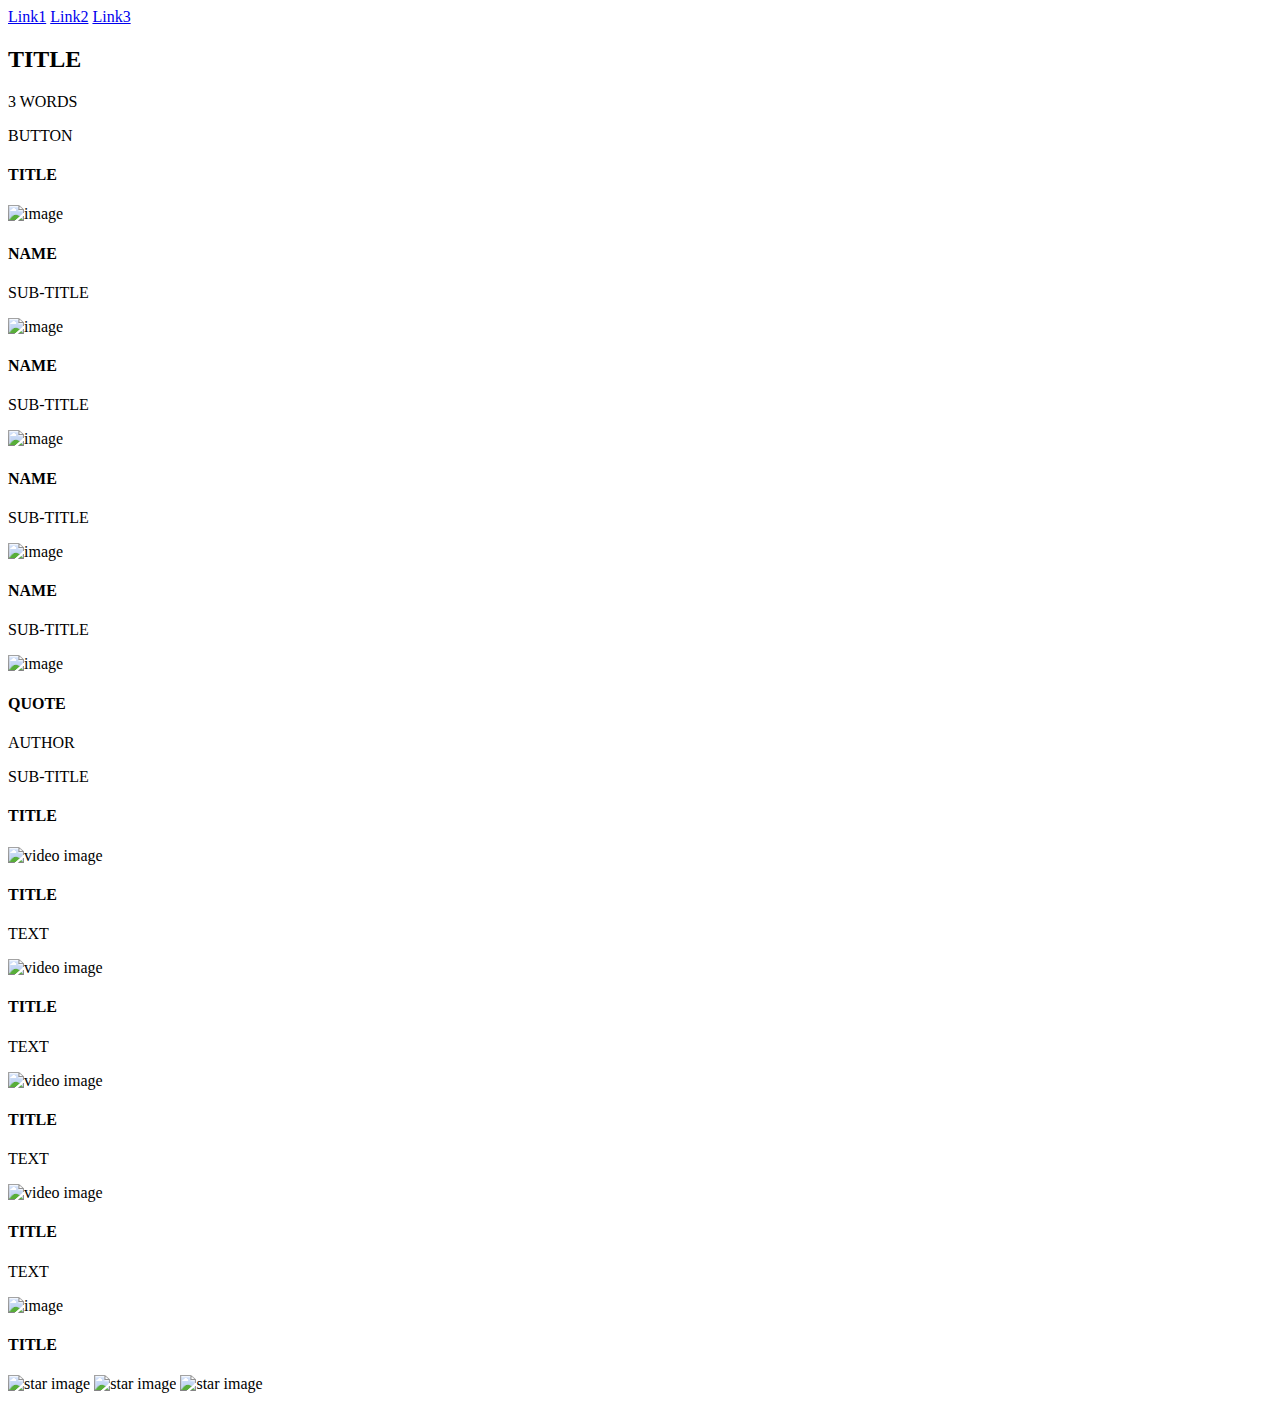
==== css_advanced/index.html @ d5ddb087 "README.md" ====
<!DOCTYPE html>
<html lang="en">
  <head>
    <meta charset="UTF-8" />
    <meta name="viewport" content="width=device-width, initial-scale=1.0" />
    <title>Wireframe</title>
    <link href="base.css" rel="stylesheet" />
    <link href="styles.css" rel="stylesheet" />
  </head>
  <body class="work_on_smartphone">
    <header>
      <nav>
        <a href="#">Link1</a>
        <a href="#">Link2</a>
        <a href="#">Link3</a>
      </nav>
    </header>
    <main>
      <section>
        <div>
          <h2>TITLE</h2>
          <p>3 WORDS</p>
          <p>BUTTON</p>
        </div>
        <div>
          <h4>TITLE</h4>
        </div>
        <div>
          <img src="image/engineer.png" alt="image" />
          <h4>NAME</h4>
          <p>SUB-TITLE</p>
        </div>
        <div>
          <img src="image/engineer.png" alt="image" />
          <h4>NAME</h4>
          <p>SUB-TITLE</p>
        </div>
        <div>
          <img src="image/engineer.png" alt="image" />
          <h4>NAME</h4>
          <p>SUB-TITLE</p>
        </div>
        <div>
          <img src="image/engineer.png" alt="image" />
          <h4>NAME</h4>
          <p>SUB-TITLE</p>
        </div>
      </section>
      <section>
        <div>
          <img src="image/engineer.png" alt="image" />
        </div>
        <div>
          <h4>QUOTE</h4>
          <p>AUTHOR</p>
          <p>SUB-TITLE</p>
        </div>
      </section>
      <section>
        <h4>TITLE</h4>
        <div class="video-block">
          <img src="video_image" alt="video image" />
          <h4>TITLE</h4>
          <p>TEXT</p>
        </div>
        <div class="video-block">
          <img src="video_image" alt="video image" />
          <h4>TITLE</h4>
          <p>TEXT</p>
        </div>
        <div class="video-block">
          <img src="video_image" alt="video image" />
          <h4>TITLE</h4>
          <p>TEXT</p>
        </div>
        <div class="video-block">
          <img src="video_image" alt="video image" />
          <h4>TITLE</h4>
          <p>TEXT</p>
        </div>
        <div class="Author-block">
          <img src="image" alt="image" />
          <h4>TITLE</h4>
        </div>
        <div class="rating-block">
          <div class="star-images">
            <img src="star_image" alt="star image" />
            <img src="star_image" alt="star image" />
            <img src="star_image" alt="star image" />
            <img src="star_image" alt="star image"
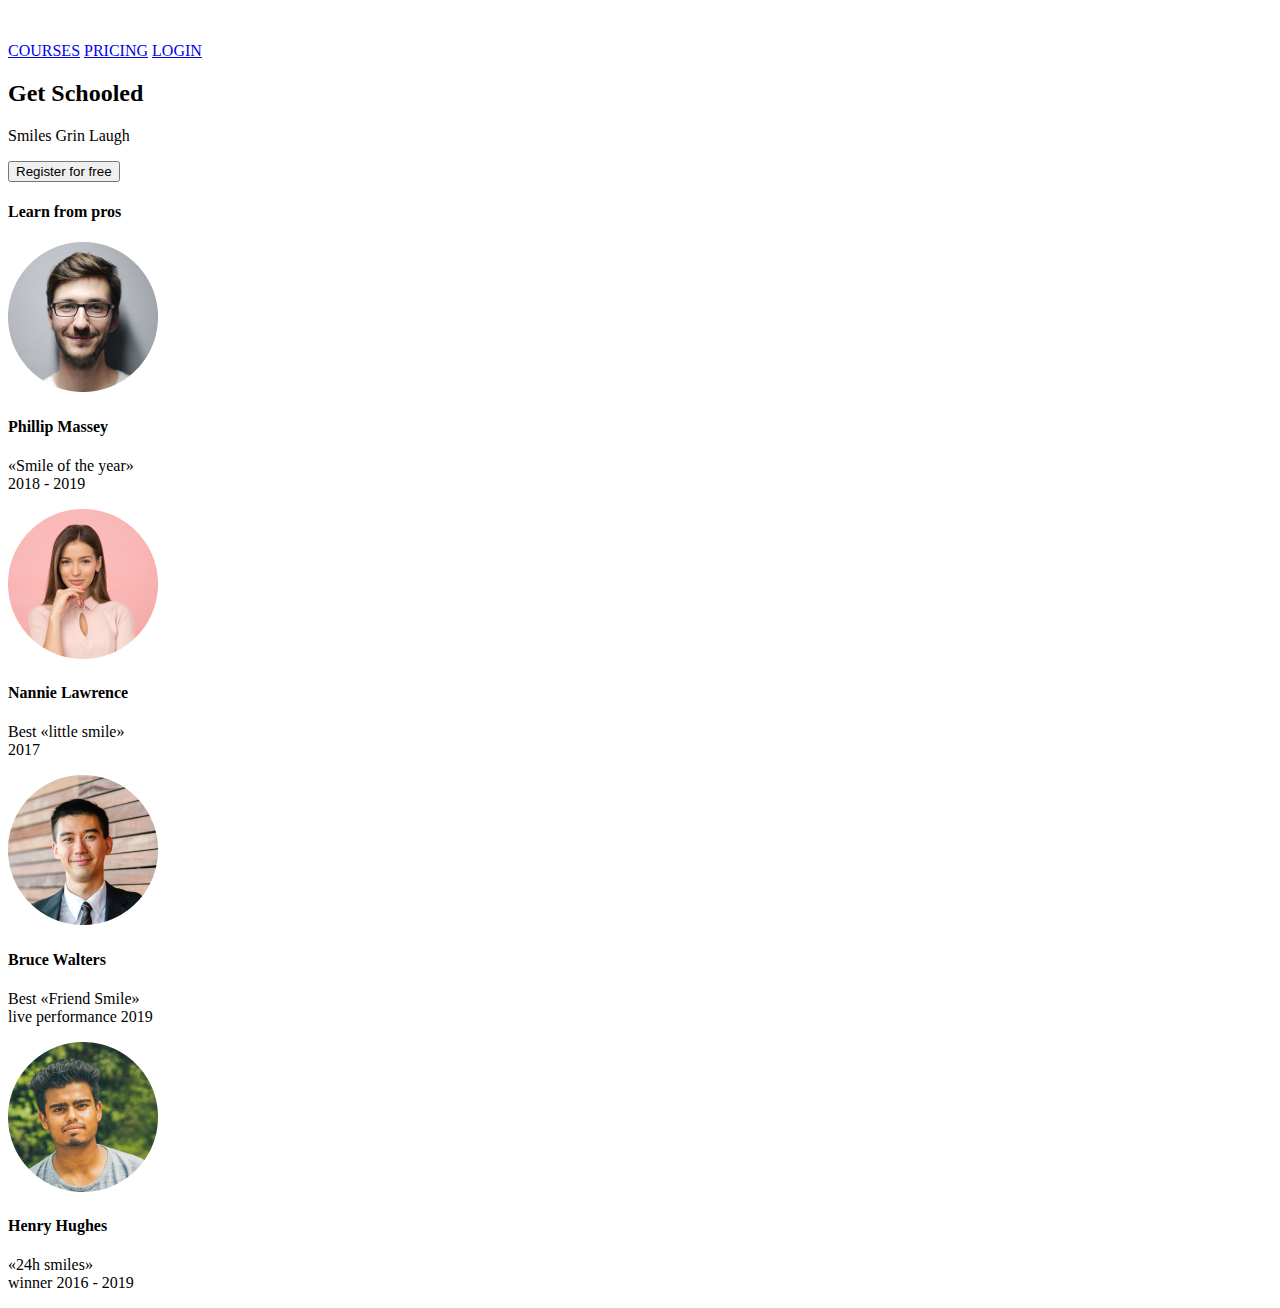
==== commit c4cc46ab: "smiles" ====
--- a/css_advanced/index.html
+++ b/css_advanced/index.html
@@ -1,91 +1,56 @@
 <!DOCTYPE html>
 <html lang="en">
   <head>
-    <meta charset="UTF-8" />
     <meta name="viewport" content="width=device-width, initial-scale=1.0" />
     <title>Wireframe</title>
-    <link href="base.css" rel="stylesheet" />
     <link href="styles.css" rel="stylesheet" />
   </head>
-  <body class="work_on_smartphone">
+  <body>
+    <!--Header-->
     <header>
+      <a href="#">
+        <img src="images/logo.png" alt="Logo" />
+      </a>
       <nav>
-        <a href="#">Link1</a>
-        <a href="#">Link2</a>
-        <a href="#">Link3</a>
+        <a href="#">COURSES</a>
+        <a href="#">PRICING</a>
+        <a href="#">LOGIN</a>
       </nav>
     </header>
     <main>
       <section>
         <div>
-          <h2>TITLE</h2>
-          <p>3 WORDS</p>
-          <p>BUTTON</p>
+          <h2>Get Schooled</h2>
+          <p>Smiles Grin Laugh</p>
+          <button>Register for free</button>
         </div>
         <div>
-          <h4>TITLE</h4>
+          <h4>Learn from pros</h4>
         </div>
         <div>
-          <img src="image/engineer.png" alt="image" />
-          <h4>NAME</h4>
-          <p>SUB-TITLE</p>
+          <img src="images/avatar.png" alt="Image" />
+          <h4>Phillip Massey</h4>
+          <p>«Smile of the year»<br />2018 - 2019</p>
         </div>
         <div>
-          <img src="image/engineer.png" alt="image" />
-          <h4>NAME</h4>
-          <p>SUB-TITLE</p>
+          <img src="images/avatar (1).png" alt="Image" />
+          <h4>Nannie Lawrence</h4>
+          <p>
+            Best «little smile»<br />
+            2017
+          </p>
         </div>
         <div>
-          <img src="image/engineer.png" alt="image" />
-          <h4>NAME</h4>
-          <p>SUB-TITLE</p>
+          <img src="images/avatar (2).png" alt="Image" />
+          <h4>Bruce Walters</h4>
+          <p>Best «Friend Smile» <br />live performance 2019</p>
         </div>
         <div>
-          <img src="image/engineer.png" alt="image" />
-          <h4>NAME</h4>
-          <p>SUB-TITLE</p>
+          <img src="images/avatar (3).png" alt="Image" />
+          <h4>Henry Hughes</h4>
+          <p>«24h smiles» <br />winner 2016 - 2019</p>
         </div>
       </section>
-      <section>
-        <div>
-          <img src="image/engineer.png" alt="image" />
-        </div>
-        <div>
-          <h4>QUOTE</h4>
-          <p>AUTHOR</p>
-          <p>SUB-TITLE</p>
-        </div>
-      </section>
-      <section>
-        <h4>TITLE</h4>
-        <div class="video-block">
-          <img src="video_image" alt="video image" />
-          <h4>TITLE</h4>
-          <p>TEXT</p>
-        </div>
-        <div class="video-block">
-          <img src="video_image" alt="video image" />
-          <h4>TITLE</h4>
-          <p>TEXT</p>
-        </div>
-        <div class="video-block">
-          <img src="video_image" alt="video image" />
-          <h4>TITLE</h4>
-          <p>TEXT</p>
-        </div>
-        <div class="video-block">
-          <img src="video_image" alt="video image" />
-          <h4>TITLE</h4>
-          <p>TEXT</p>
-        </div>
-        <div class="Author-block">
-          <img src="image" alt="image" />
-          <h4>TITLE</h4>
-        </div>
-        <div class="rating-block">
-          <div class="star-images">
-            <img src="star_image" alt="star image" />
-            <img src="star_image" alt="star image" />
-            <img src="star_image" alt="star image" />
-            <img src="star_image" alt="star image"
-            
+    </main>
+  </body>
+</html>
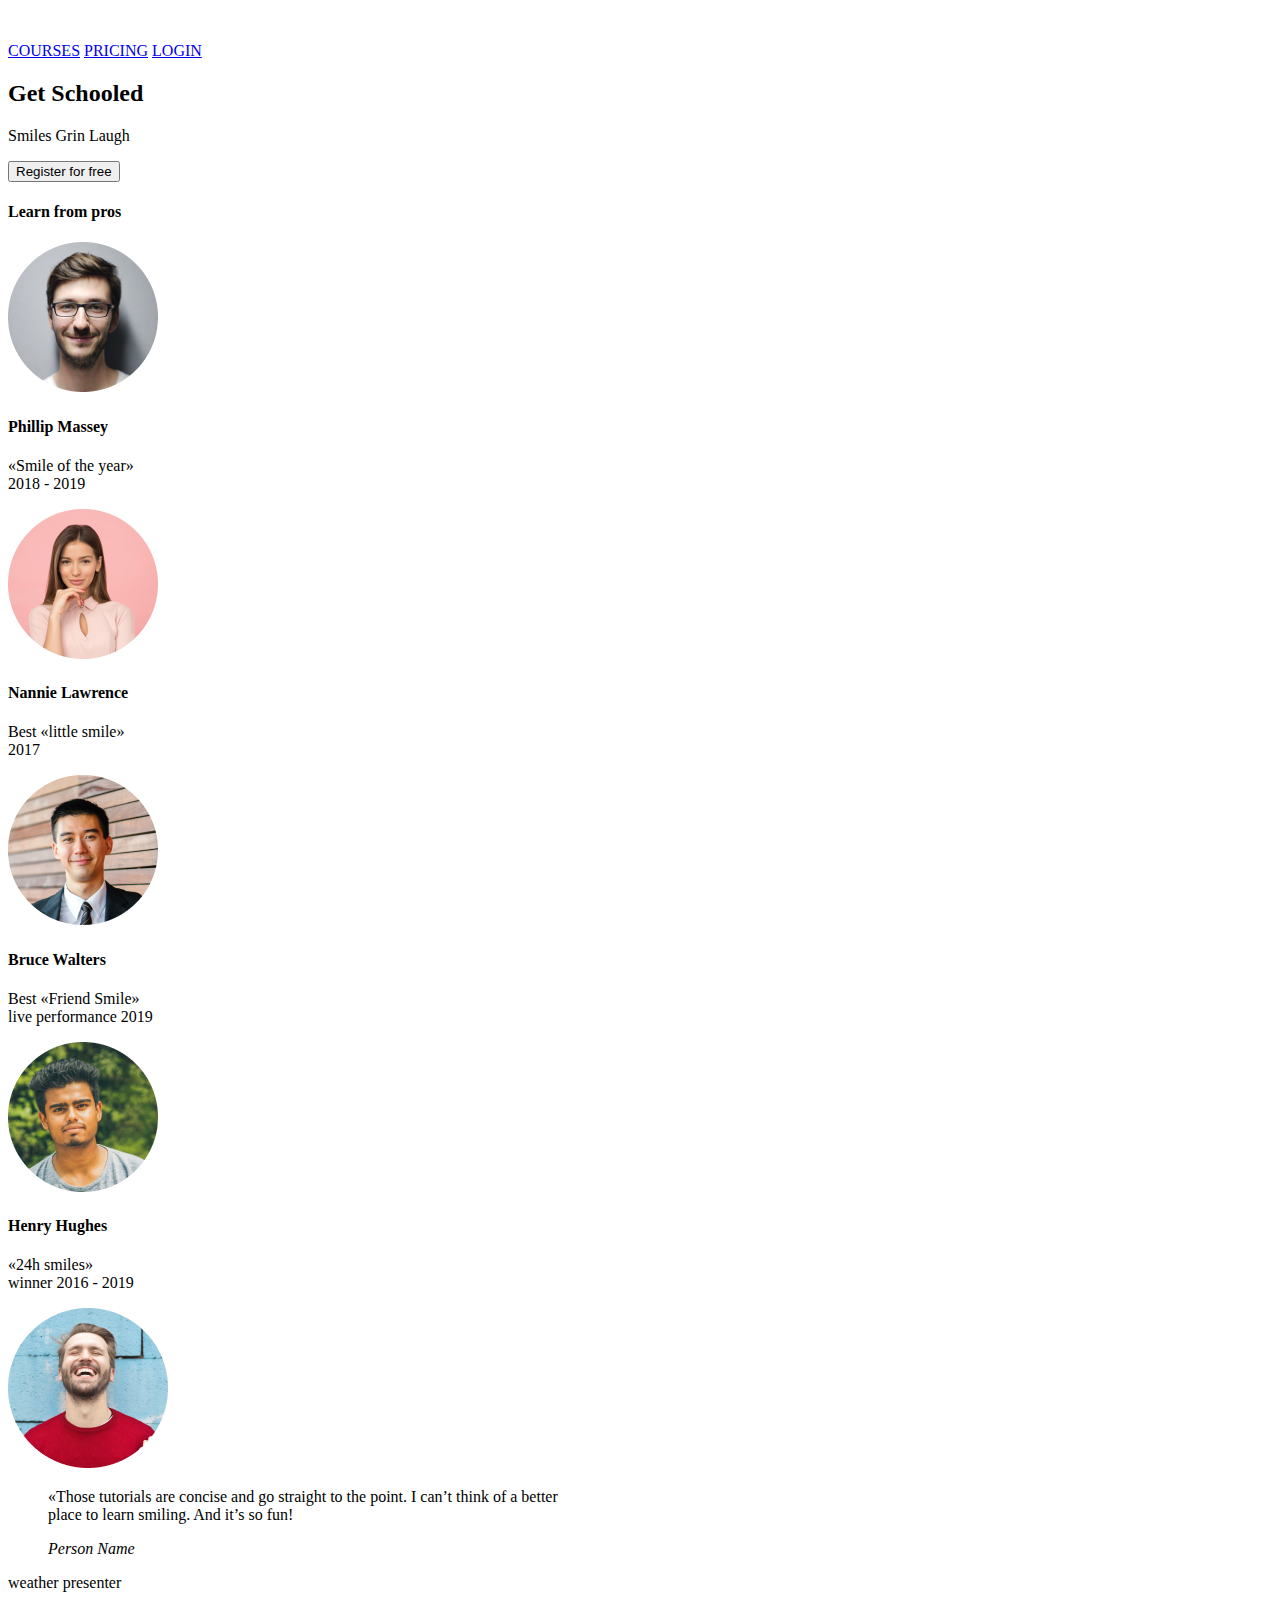
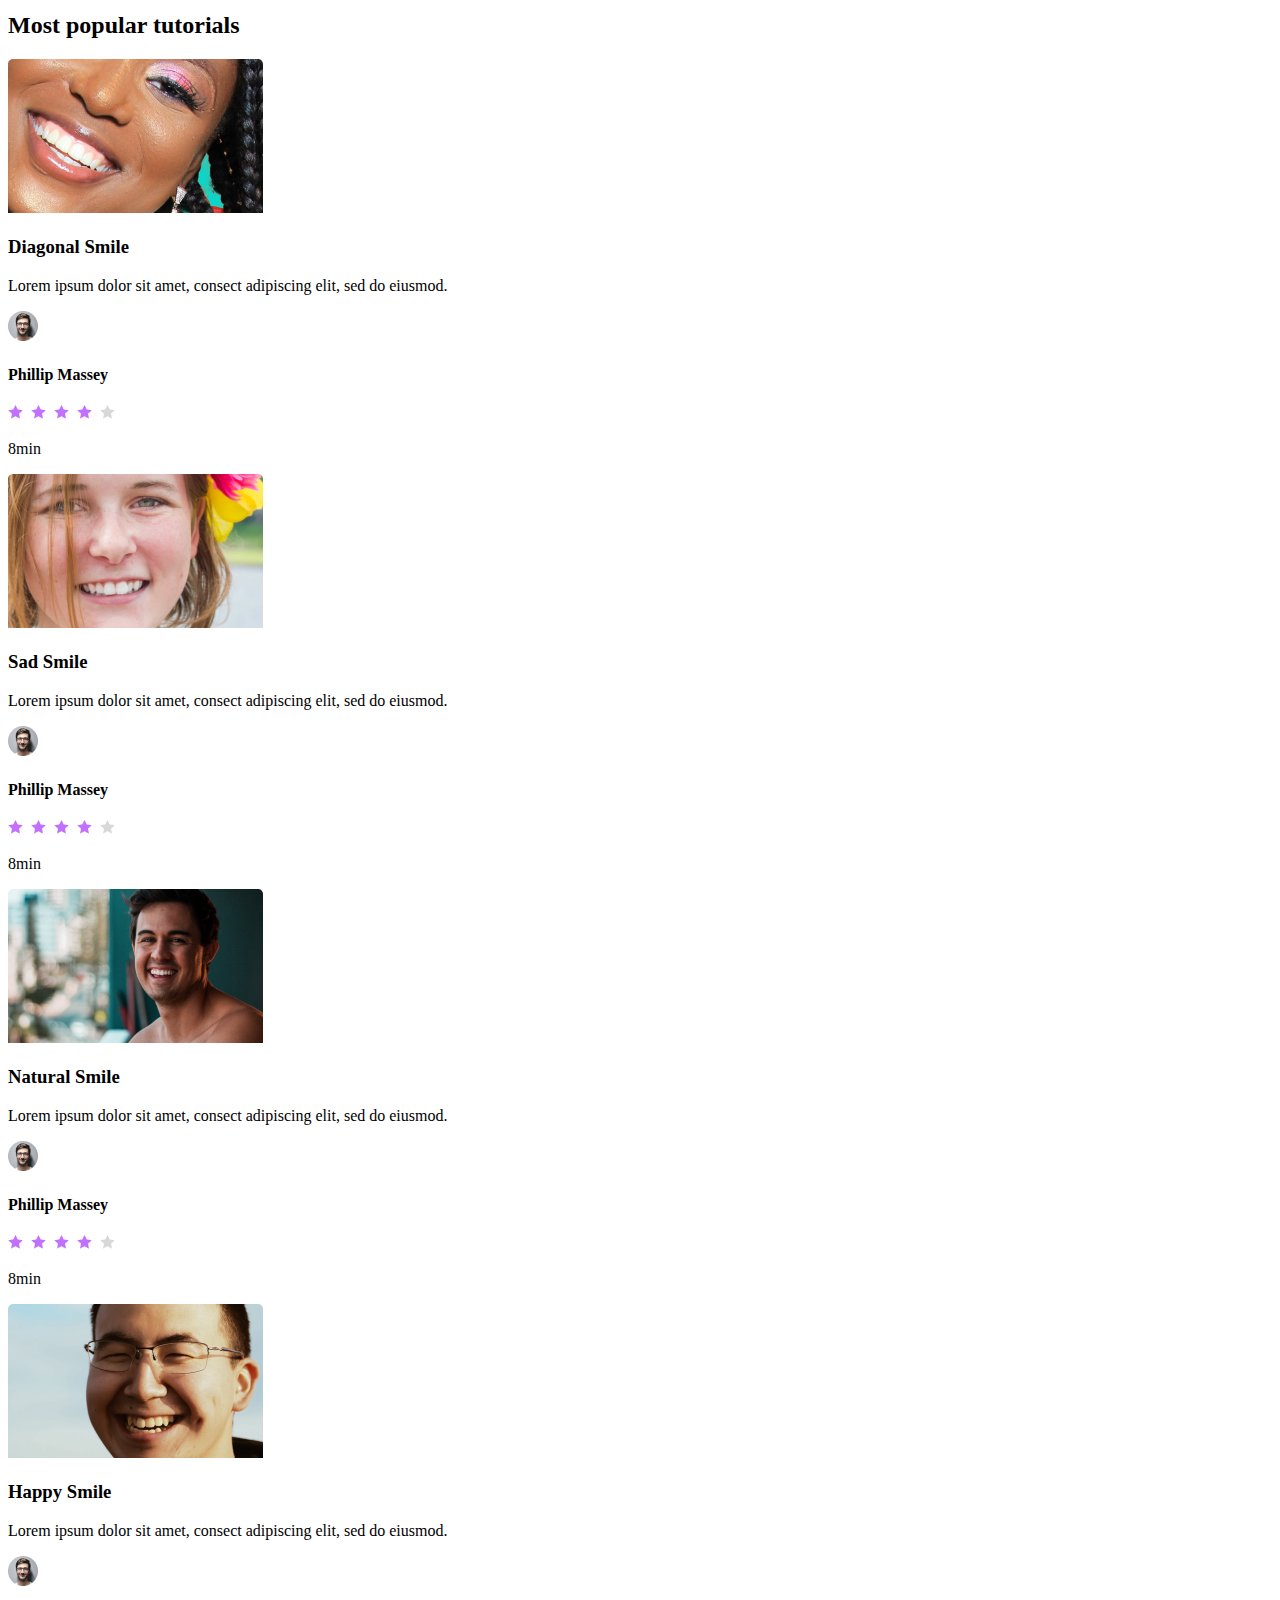
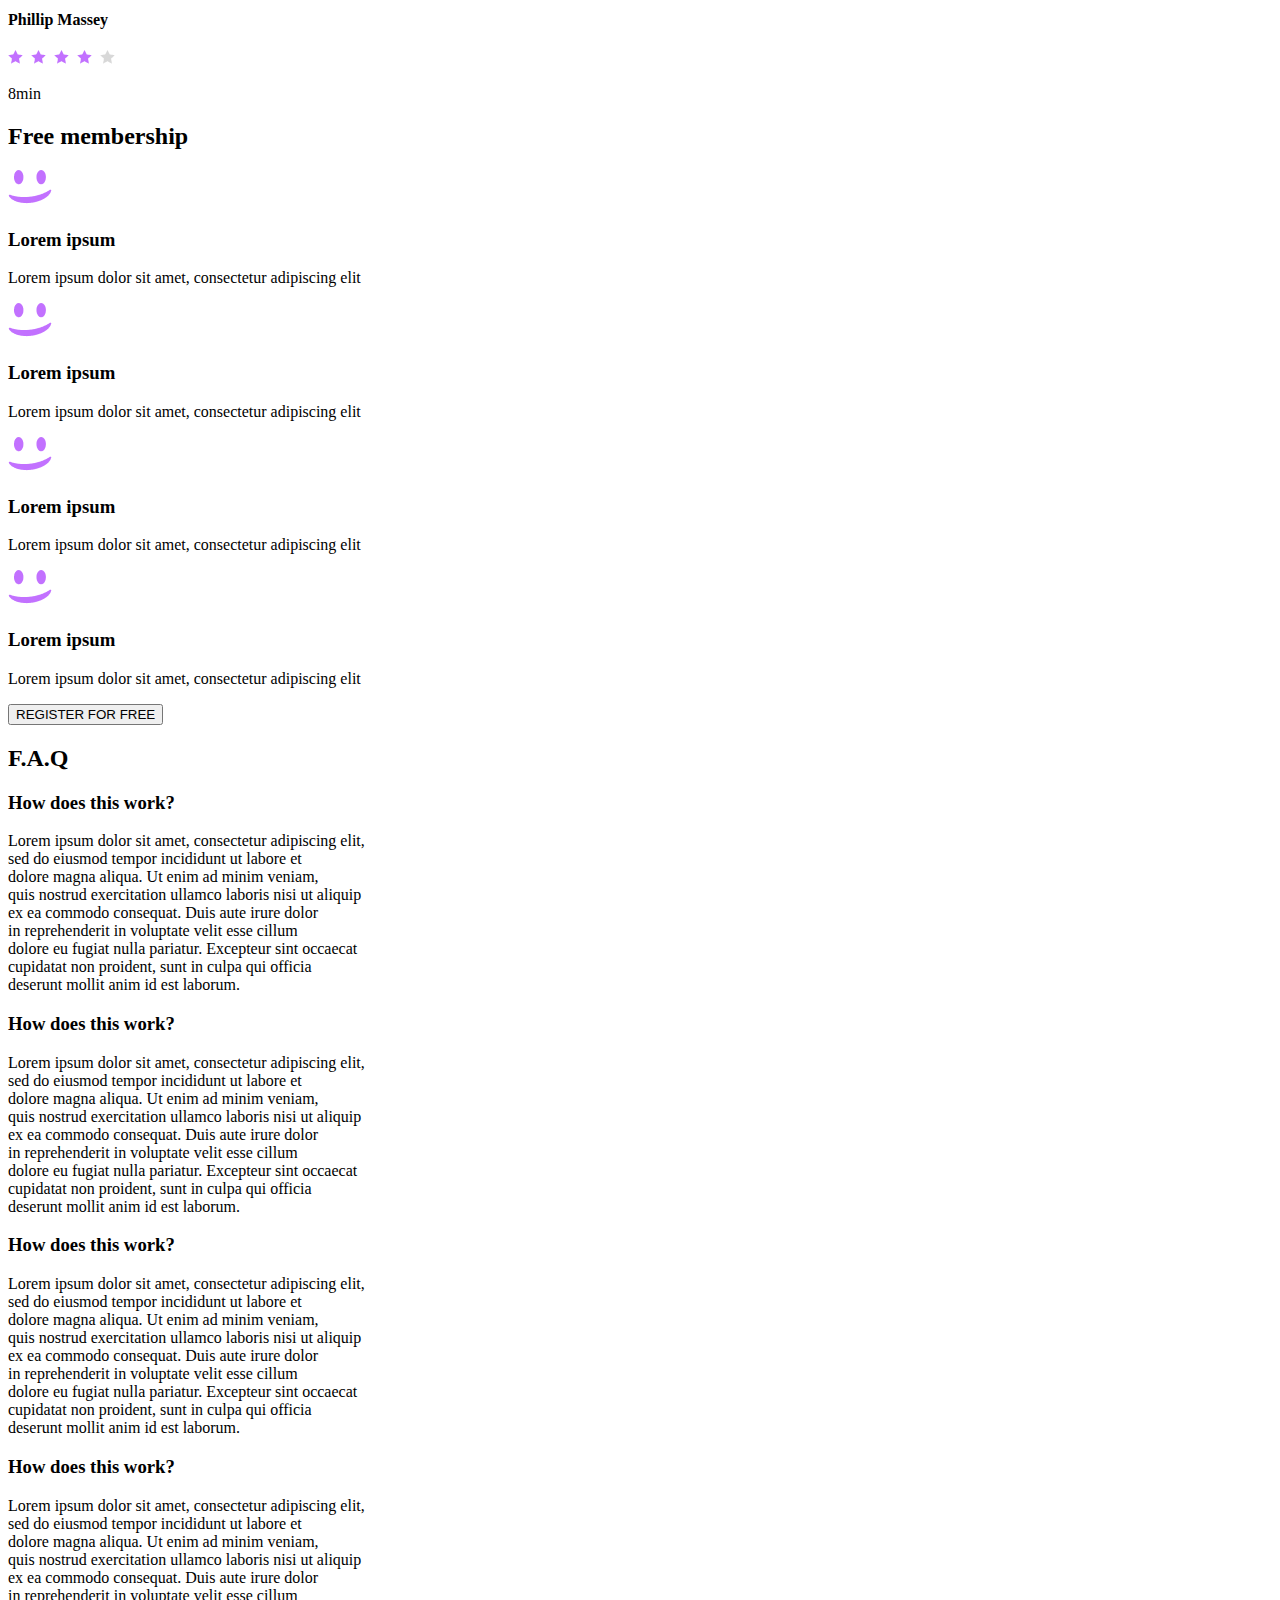
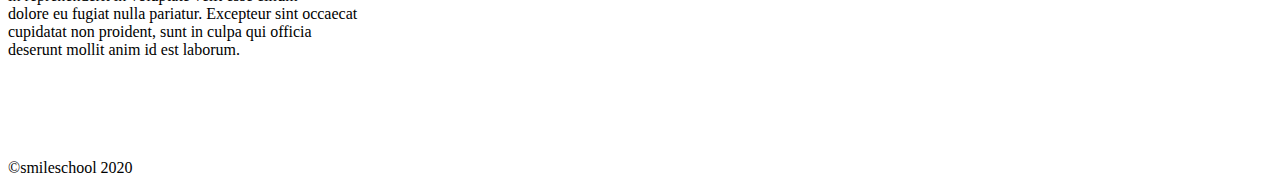
==== commit 618c6708: "html advance" ====
--- a/css_advanced/index.html
+++ b/css_advanced/index.html
@@ -51,6 +51,226 @@
           <p>«24h smiles» <br />winner 2016 - 2019</p>
         </div>
       </section>
+      <!--Qoute-->
+      <section id="quote-section">
+        <div>
+          <img src="images/avatar (4).png" alt="Quote Image" />
+        </div>
+        <div>
+          <blockquote>
+            <p>
+              «Those tutorials are concise and go straight to the point. I can’t
+              think of a better<br />
+              place to learn smiling. And it’s so fun!
+            </p>
+            <cite>Person Name</cite>
+          </blockquote>
+          <p>weather presenter</p>
+        </div>
+      </section>
+      <!--Video-->
+      <section>
+        <h2>Most popular tutorials</h2>
+
+        <div class="video-block">
+          <img src="images/preview.png" alt="Video 1" />
+          <h3>Diagonal Smile</h3>
+          <p>
+            Lorem ipsum dolor sit amet, consect adipiscing elit, sed do eiusmod.
+          </p>
+
+          <div class="author-block">
+            <img src="images/avatar (5).png" alt="Author 1" />
+            <h4>Phillip Massey</h4>
+          </div>
+
+          <div class="rating-block">
+            <div class="stars">
+              <img src="images/rating.png" alt="Star" />
+            </div>
+            <p>8min</p>
+          </div>
+        </div>
+
+        <div class="video-block">
+          <img src="images/preview (1).png" alt="Video 2" />
+          <h3>Sad Smile</h3>
+          <p>
+            Lorem ipsum dolor sit amet, consect adipiscing elit, sed do eiusmod.
+          </p>
+
+          <div class="author-block">
+            <img src="images/avatar (5).png" alt="Author 2" />
+            <h4>Phillip Massey</h4>
+          </div>
+
+          <div class="rating-block">
+            <div class="stars">
+              <img src="images/rating.png" alt="Star" />
+            </div>
+            <p>8min</p>
+          </div>
+        </div>
+
+        <div class="video-block">
+          <img src="images/preview (2).png" alt="Video 3" />
+          <h3>Natural Smile</h3>
+          <p>
+            Lorem ipsum dolor sit amet, consect adipiscing elit, sed do eiusmod.
+          </p>
+
+          <div class="author-block">
+            <img src="images/avatar (5).png" alt="Author 3" />
+            <h4>Phillip Massey</h4>
+          </div>
+
+          <div class="rating-block">
+            <div class="stars">
+              <img src="images/rating.png" alt="Star" />
+            </div>
+            <p>8min</p>
+          </div>
+        </div>
+
+        <div class="video-block">
+          <img src="images/preview (3).png" alt="Video 4" />
+          <h3>Happy Smile</h3>
+          <p>
+            Lorem ipsum dolor sit amet, consect adipiscing elit, sed do eiusmod.
+          </p>
+
+          <div class="author-block">
+            <img src="images/avatar (5).png" alt="Author 4" />
+            <h4>Phillip Massey</h4>
+          </div>
+
+          <div class="rating-block">
+            <div class="stars">
+              <img src="images/rating.png" alt="Star" />
+            </div>
+            <p>8min</p>
+          </div>
+        </div>
+      </section>
+      <!--Membership-->
+      <section>
+        <h2>Free membership</h2>
+
+        <div class="block-item">
+          <img src="images/smile.png" alt="Image 1" />
+          <h3>Lorem ipsum</h3>
+          <p>Lorem ipsum dolor sit amet, consectetur adipiscing elit</p>
+        </div>
+
+        <div class="block-item">
+          <img src="images/smile.png" alt="Image 2" />
+          <h3>Lorem ipsum</h3>
+          <p>Lorem ipsum dolor sit amet, consectetur adipiscing elit</p>
+        </div>
+
+        <div class="block-item">
+          <img src="images/smile.png" alt="Image 3" />
+          <h3>Lorem ipsum</h3>
+          <p>Lorem ipsum dolor sit amet, consectetur adipiscing elit</p>
+        </div>
+
+        <div class="block-item">
+          <img src="images/smile.png" alt="Image 4" />
+          <h3>Lorem ipsum</h3>
+          <p>Lorem ipsum dolor sit amet, consectetur adipiscing elit</p>
+        </div>
+        <div class="button">
+          <button>REGISTER FOR FREE</button>
+        </div>
+      </section>
+      <!--FAQ-->
+      <section>
+        <h2>F.A.Q</h2>
+
+        <div class="row-block">
+          <div class="item-block">
+            <h3>How does this work?</h3>
+            <p>
+              Lorem ipsum dolor sit amet, consectetur adipiscing elit, <br />sed
+              do eiusmod tempor incididunt ut labore et <br />dolore magna
+              aliqua. Ut enim ad minim veniam,<br />
+              quis nostrud exercitation ullamco laboris nisi ut aliquip<br />
+              ex ea commodo consequat. Duis aute irure dolor<br />
+              in reprehenderit in voluptate velit esse cillum<br />
+              dolore eu fugiat nulla pariatur. Excepteur sint occaecat<br />
+              cupidatat non proident, sunt in culpa qui officia<br />
+              deserunt mollit anim id est laborum.
+            </p>
+          </div>
+          <div class="item-block">
+            <h3>How does this work?</h3>
+            <p>
+              Lorem ipsum dolor sit amet, consectetur adipiscing elit, <br />sed
+              do eiusmod tempor incididunt ut labore et <br />dolore magna
+              aliqua. Ut enim ad minim veniam,<br />
+              quis nostrud exercitation ullamco laboris nisi ut aliquip<br />
+              ex ea commodo consequat. Duis aute irure dolor<br />
+              in reprehenderit in voluptate velit esse cillum<br />
+              dolore eu fugiat nulla pariatur. Excepteur sint occaecat<br />
+              cupidatat non proident, sunt in culpa qui officia<br />
+              deserunt mollit anim id est laborum.
+            </p>
+          </div>
+        </div>
+
+        <div class="row-block">
+          <div class="item-block">
+            <h3>How does this work?</h3>
+            <p>
+              Lorem ipsum dolor sit amet, consectetur adipiscing elit, <br />sed
+              do eiusmod tempor incididunt ut labore et <br />dolore magna
+              aliqua. Ut enim ad minim veniam,<br />
+              quis nostrud exercitation ullamco laboris nisi ut aliquip<br />
+              ex ea commodo consequat. Duis aute irure dolor<br />
+              in reprehenderit in voluptate velit esse cillum<br />
+              dolore eu fugiat nulla pariatur. Excepteur sint occaecat<br />
+              cupidatat non proident, sunt in culpa qui officia<br />
+              deserunt mollit anim id est laborum.
+            </p>
+          </div>
+          <div class="item-block">
+            <h3>How does this work?</h3>
+            <p>
+              Lorem ipsum dolor sit amet, consectetur adipiscing elit, <br />sed
+              do eiusmod tempor incididunt ut labore et <br />dolore magna
+              aliqua. Ut enim ad minim veniam,<br />
+              quis nostrud exercitation ullamco laboris nisi ut aliquip<br />
+              ex ea commodo consequat. Duis aute irure dolor<br />
+              in reprehenderit in voluptate velit esse cillum<br />
+              dolore eu fugiat nulla pariatur. Excepteur sint occaecat<br />
+              cupidatat non proident, sunt in culpa qui officia<br />
+              deserunt mollit anim id est laborum.
+            </p>
+          </div>
+        </div>
+      </section>
     </main>
+    <!--Footer-->
+    <footer>
+      <div class="global-block">
+        <div class="row-block">
+          <img src="images/logo.png" alt="logo" />
+
+          <div class="block-with-images">
+            <a href="www.facebook.com"
+              ><img src="images/Combined Shape (1).png" alt="facebook"
+            /></a>
+            <a href="www,twitter,com"
+              ><img src="images/Combined Shape.png" alt="twitter"
+            /></a>
+            <a href="www.instagram.com"
+              ><img src="images/Instagram_White.png" alt="instagram"
+            /></a>
+          </div>
+
+          <p>©smileschool 2020</p>
+        </div>
+      </div>
+    </footer>
   </body>
 </html>
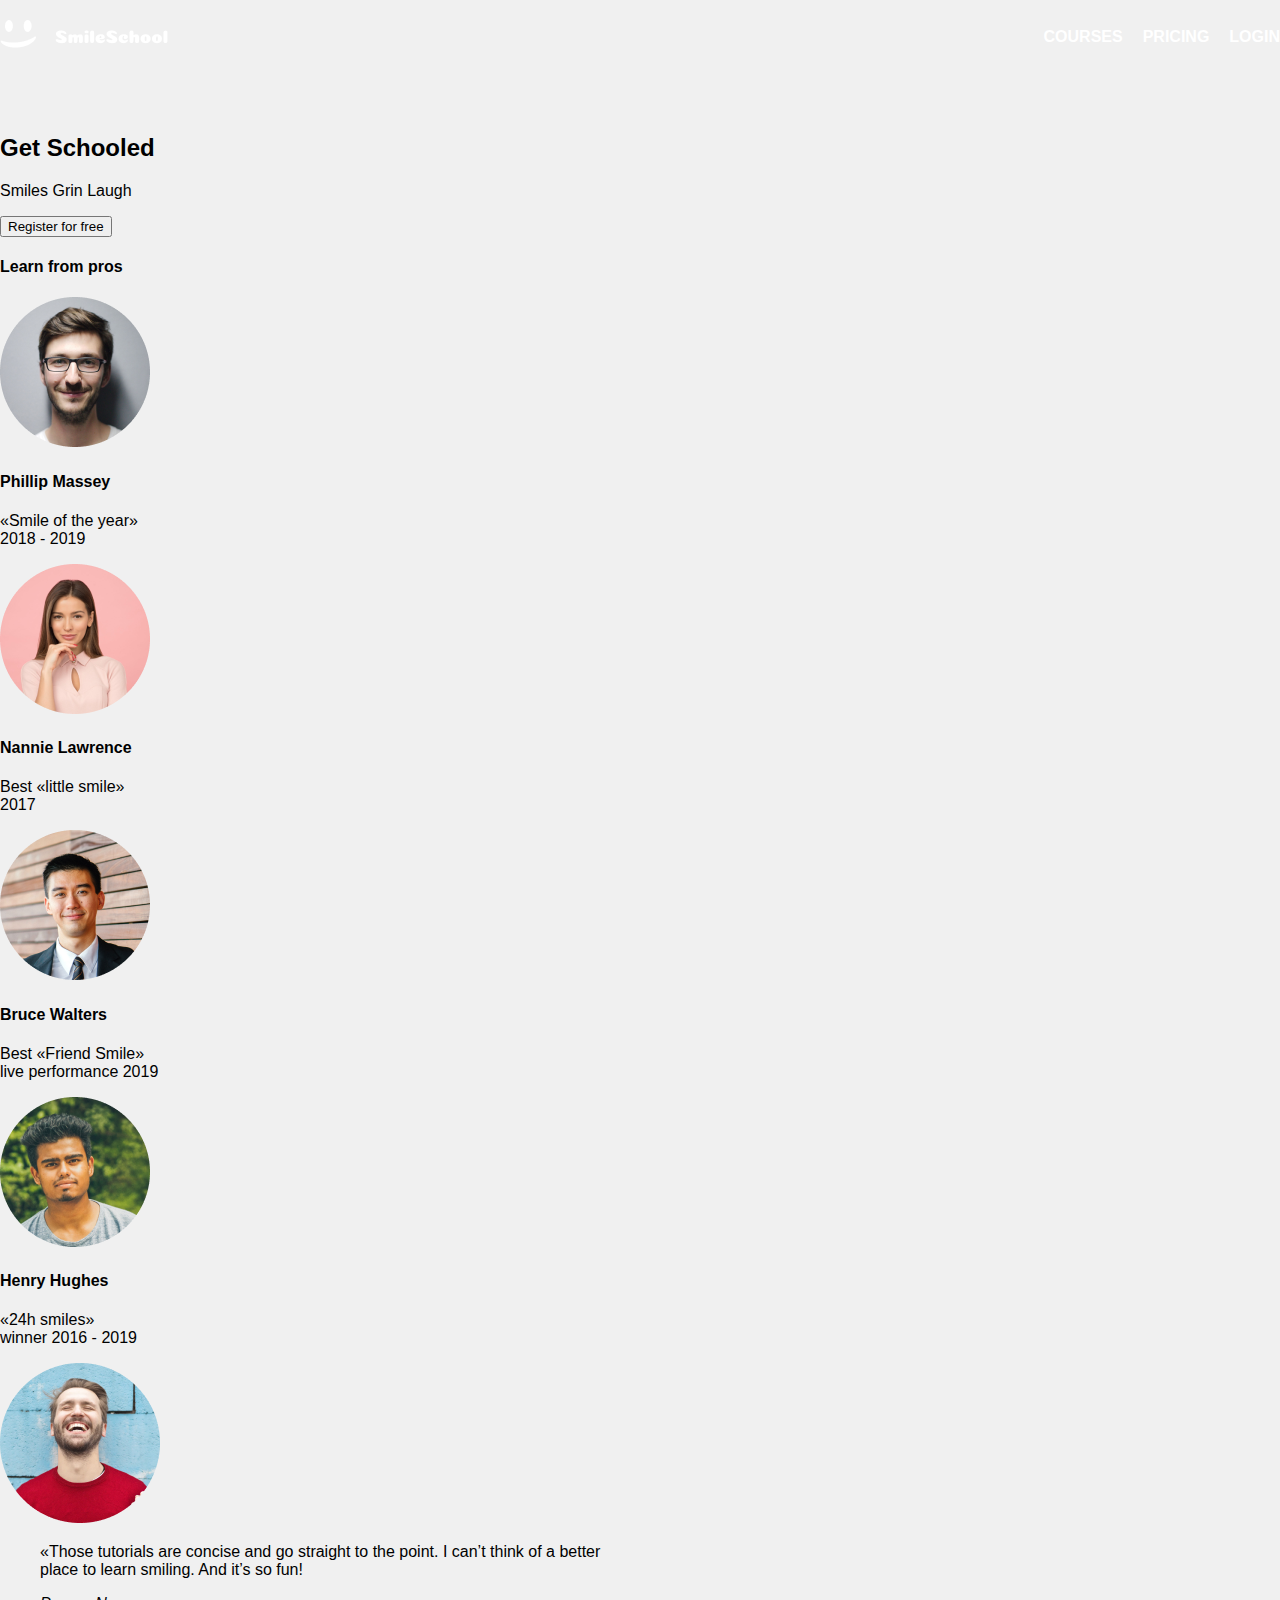
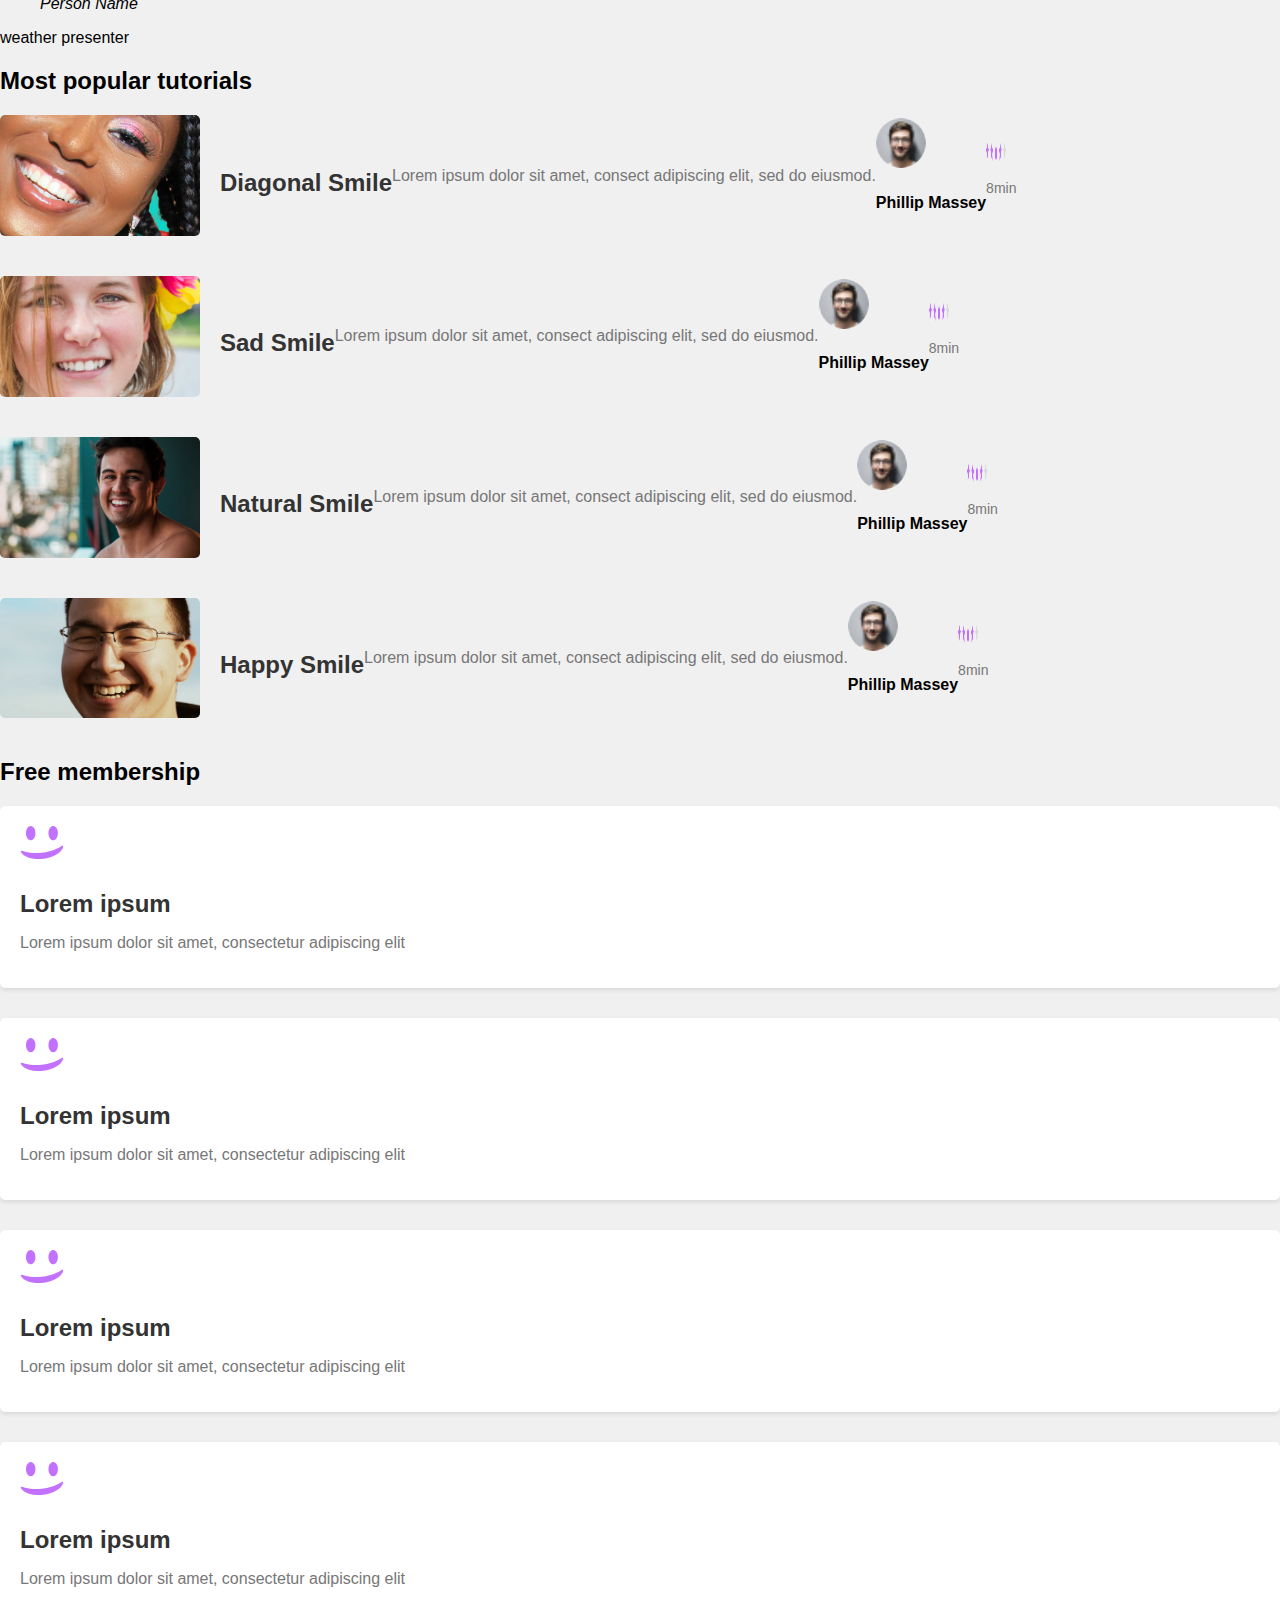
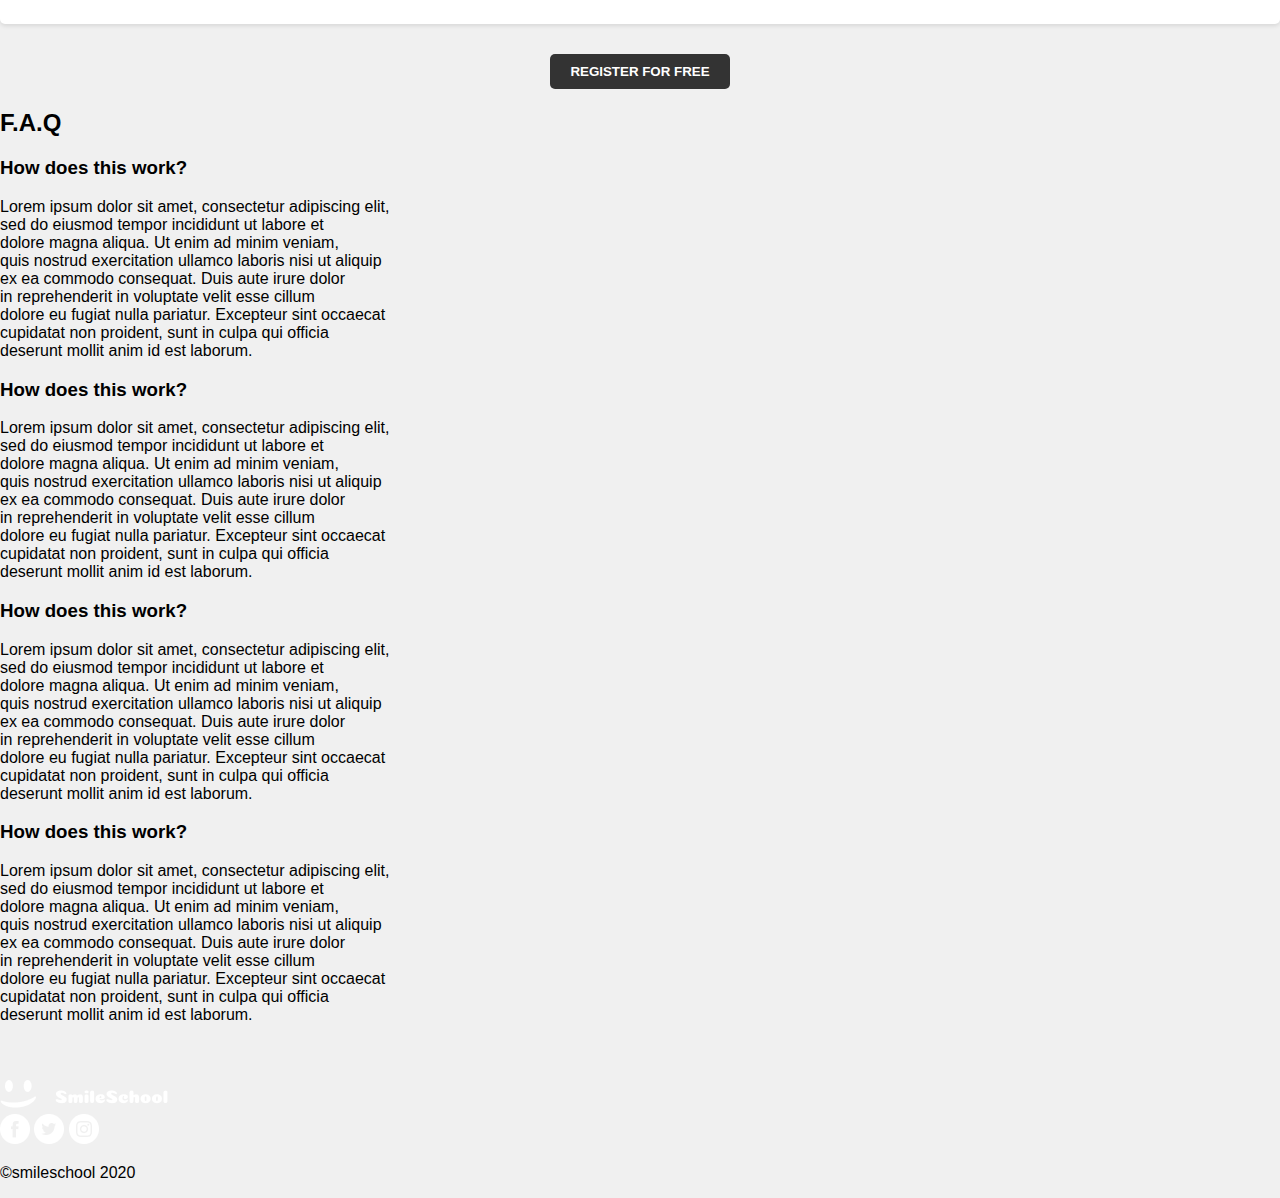
==== commit 7489c693: "nh" ====
--- a/css_advanced/index.html
+++ b/css_advanced/index.html
@@ -18,7 +18,7 @@
       </nav>
     </header>
     <main>
-      <section>
+      <section class="pros">
         <div>
           <h2>Get Schooled</h2>
           <p>Smiles Grin Laugh</p>
--- a/css_advanced/styles.css
+++ b/css_advanced/styles.css
@@ -0,0 +1,257 @@
+/* General Styles */
+
+body {
+    font-family: Arial, sans-serif;
+    margin: 0;
+    padding: 0;
+    background-color: #f0f0f0;
+  }
+  
+  .container {
+    max-width: 1200px;
+    margin: 0 auto;
+    padding: 20px;
+  }
+  
+  /* Header Styles */
+  
+  header {
+    display: flex;
+    justify-content: space-between;
+    align-items: center;
+    padding: 20px 0;
+  }
+  
+  .logo img {
+    width: 120px;
+  }
+  
+  nav {
+    display: flex;
+  }
+  
+  nav a {
+    text-decoration: none;
+    color: white;
+    margin-left: 20px;
+    font-weight: bold;
+  }
+  
+  /* Main Styles */
+  
+  main {
+    padding: 40px 0;
+  }
+  
+  .section-heading {
+    text-align: center;
+    margin-bottom: 30px;
+  }
+  
+  .section-heading h2 {
+    color: #333;
+    font-size: 32px;
+  }
+  
+  .section-heading p {
+    color: #777;
+    font-size: 16px;
+  }
+  
+  .block-item {
+    background-color: #fff;
+    padding: 20px;
+    margin-bottom: 30px;
+    border-radius: 5px;
+    box-shadow: 0 2px 4px rgba(0, 0, 0, 0.1);
+  }
+  
+  .block-item h3 {
+    color: #333;
+    font-size: 24px;
+    margin-bottom: 10px;
+  }
+  
+  .block-item p {
+    color: #777;
+    font-size: 16px;
+  }
+  
+  .button {
+    text-align: center;
+    margin-top: 20px;
+  }
+  
+  .button button {
+    padding: 10px 20px;
+    background-color: #333;
+    color: #fff;
+    border: none;
+    cursor: pointer;
+    font-weight: bold;
+    border-radius: 5px;
+    transition: background-color 0.3s;
+  }
+  
+  .button button:hover {
+    background-color: #555;
+  }
+  
+  /* Quote Section Styles */
+  
+  .quote-section {
+    background-color: #f9f9f9;
+    padding: 40px;
+    display: flex;
+    justify-content: center;
+    align-items: center;
+  }
+  
+  .quote-section img {
+    width: 80px;
+    height: 80px;
+    border-radius: 50%;
+    margin-right: 20px;
+  }
+  
+  .quote-section blockquote {
+    color: #777;
+    font-size: 18px;
+    margin-bottom: 20px;
+  }
+  
+  .quote-section blockquote p {
+    margin: 0;
+  }
+  
+  .quote-section cite {
+    color: #333;
+    font-size: 16px;
+    font-weight: bold;
+  }
+  
+  .quote-section p {
+    color: #777;
+    font-size: 14px;
+    font-style: italic;
+  }
+  
+  /* Video Section Styles */
+  
+  .video-section {
+    padding: 40px 0;
+  }
+  
+  .video-block {
+    display: flex;
+    align-items: center;
+    margin-bottom: 40px;
+  }
+  
+  .video-block img {
+    width: 200px;
+    height: auto;
+    margin-right: 20px;
+    border-radius: 5px;
+  }
+  
+  .video-block h3 {
+    color: #333;
+    font-size: 24px;
+    margin-bottom: 10px;
+  }
+  
+  .video-block p {
+    color: #777;
+    font-size: 16px;
+  }
+  
+  .author-block img {
+    width: 50px;
+    height: 50px;
+    border-radius: 50%;
+    margin-right: 10px;
+  }
+  
+  .rating-block .stars img {
+    width: 20px;
+    height: 20px;
+    margin-right: 5px;
+  }
+  
+  .rating-block p {
+    color: #777;
+    font-size: 14px;
+  }
+  
+  /* Membership Section Styles */
+  
+  .membership-section {
+    padding: 40px 0;
+  }
+  
+  .membership-section h2 {
+    text-align: center;
+    color: #333;
+    font-size: 32px;
+    margin-bottom: 30px;
+  }
+  
+  .membership-section .block-item {
+    display: flex;
+    flex-direction: column;
+    align-items: center;
+    text-align: center;
+  }
+  
+  .membership-section .block-item img {
+    width: 100px;
+    height: 100px;
+    margin-bottom: 20px;
+  }
+  
+  .membership-section .block-item h3 {
+    color: #333;
+    font-size: 24px;
+    margin-bottom: 10px;
+  }
+  
+  .membership-section .block-item p {
+    color: #777;
+    font-size: 16px;
+  }
+  
+  /* FAQ Section Styles */
+  
+  .faq-section {
+    padding: 40px 0;
+  }
+  
+  .faq-section h2 {
+    text-align: center;
+    color: #333;
+    font-size: 32px;
+    margin-bottom: 30px;
+  }
+  
+  .faq-section .row-block {
+    display: flex;
+    justify-content: space-between;
+    margin-bottom: 30px;
+  }
+  
+  .faq-section .item-block {
+    flex-basis: 48%;
+  }
+  
+  .faq-section .item-block h3 {
+    color: #333;
+    font-size: 24px;
+    margin-bottom: 10px;
+  }
+  
+  .faq-section .item-block p {
+    color: #777;
+    font-size: 16px;
+  }
+  